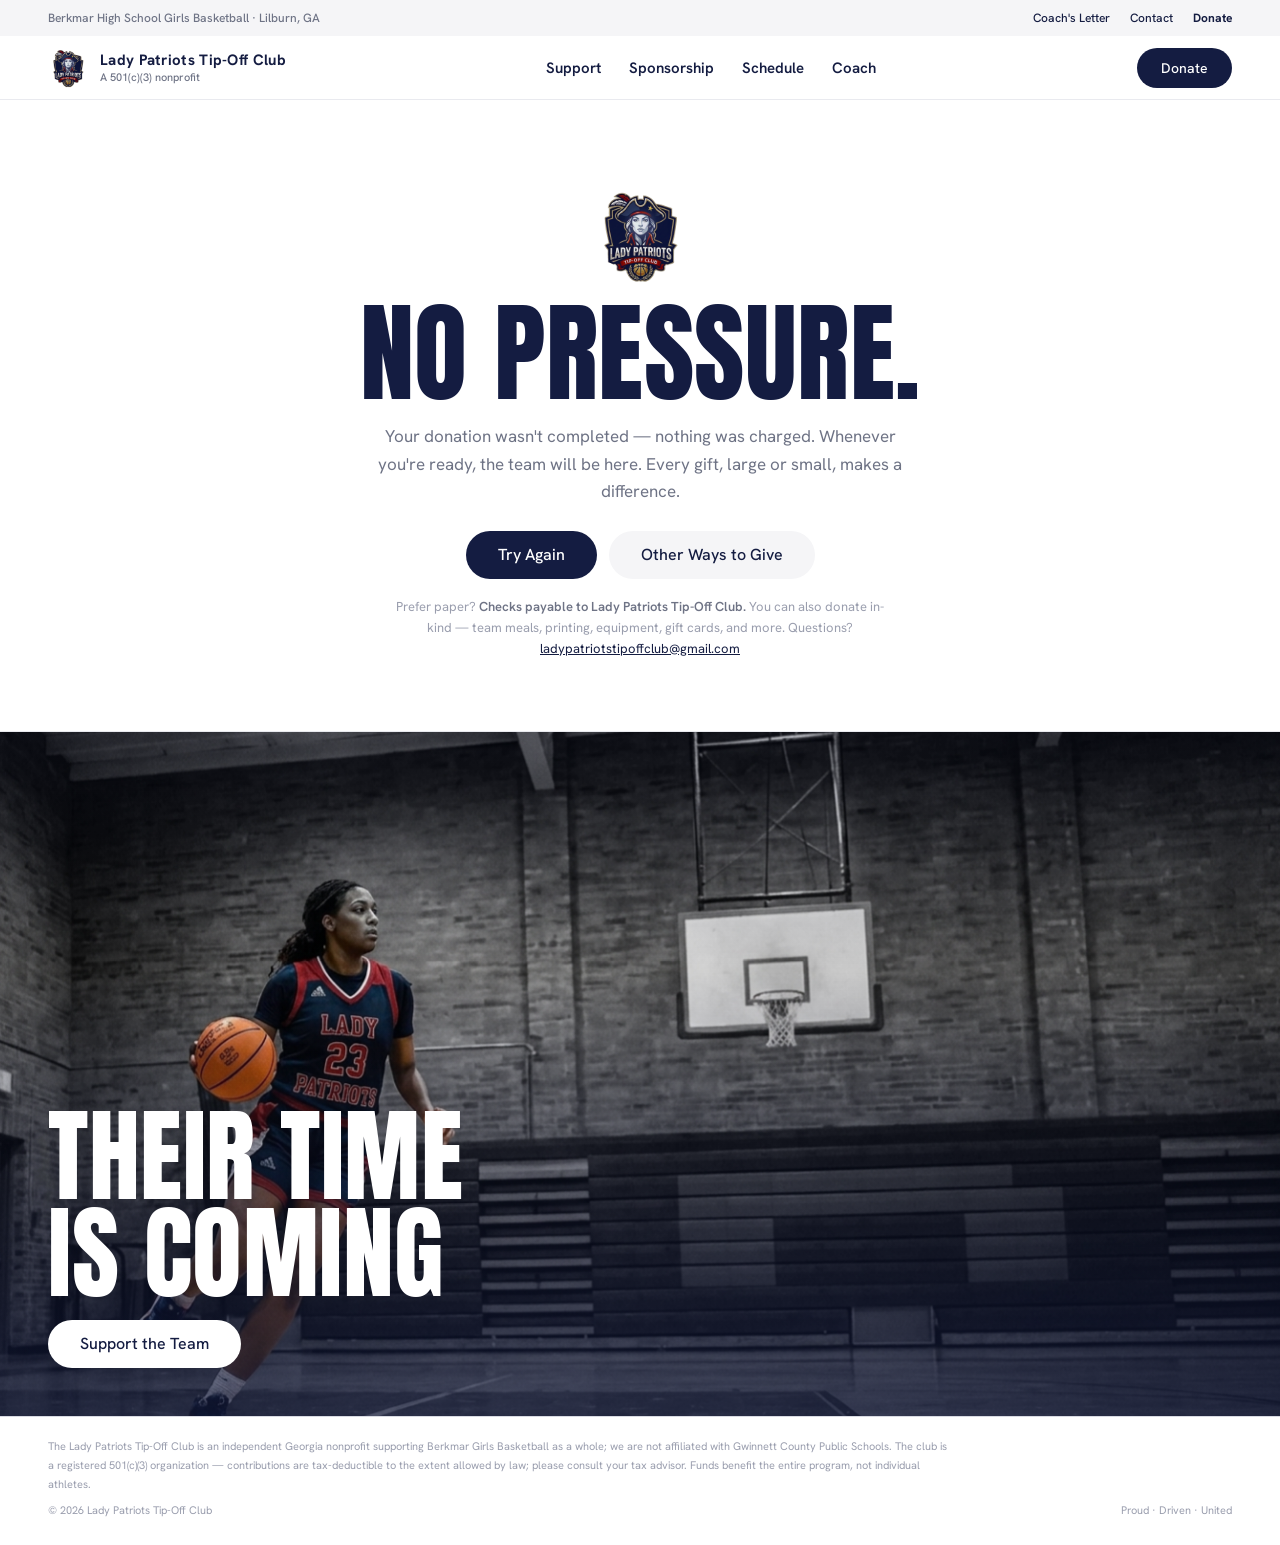
==== cancelled.html @ 9ae6a36d "Lady Patriots Tip-Off Club website Nike-system multi-page site for the 501(c)(3) supporting Berkmar " ====
﻿<!DOCTYPE html>
<html lang="en">
<head>
<meta charset="UTF-8"/>
<meta name="viewport" content="width=device-width, initial-scale=1.0"/>
<title>Gift Not Completed — Lady Patriots Tip-Off Club</title>
<meta name="description" content="Your donation wasn't completed. You can try again anytime, or give by check or in-kind."/>
<meta name="robots" content="noindex"/>
<link rel="icon" type="image/png" href="assets/logo-lady-patriots.png"/>
<link rel="preconnect" href="https://fonts.googleapis.com"/>
<link rel="preconnect" href="https://fonts.gstatic.com" crossorigin/>
<link href="https://fonts.googleapis.com/css2?family=Anton&family=Hanken+Grotesk:wght@400;500;600;700&display=swap" rel="stylesheet"/>
<link rel="stylesheet" href="site.css?v=6"/>
<style>
  .status-hero { border-bottom: 1px solid var(--hairline-soft); }
  .status-hero .wrap { padding: 88px 48px 72px; display: flex; flex-direction: column; align-items: center; text-align: center; gap: 18px; }
  .status-hero img.crest { height: 96px; }
  .status-hero h1 {
    font-family: var(--font-campaign); font-weight: 400; text-transform: uppercase;
    font-size: clamp(56px, 8.5vw, 120px); line-height: 0.95; letter-spacing: 0.5px; color: var(--ink);
  }
  .status-hero .lede { font-size: 17px; color: var(--mute); line-height: 1.6; max-width: 540px; }
  .status-hero .ctas { display: flex; gap: 12px; flex-wrap: wrap; justify-content: center; margin-top: 8px; }
  .alt-note { font-size: 13px; color: var(--stone); max-width: 500px; line-height: 1.6; }
  .alt-note strong { color: var(--mute); font-weight: 600; }
  @media (max-width: 760px) {
    .status-hero .wrap { padding: 56px 24px 48px; }
    .status-hero .ctas .pill { flex: 1 1 auto; }
  }
</style>
</head>
<body>

<div class="utility">
  <div class="wrap">
    <span class="u-left">Berkmar High School Girls Basketball · Lilburn, GA</span>
    <div class="u-right">
      <a href="letter">Coach's Letter</a>
      <a href="mailto:ladypatriotstipoffclub@gmail.com">Contact</a>
      <a href="donate"><strong>Donate</strong></a>
    </div>
  </div>
</div>

<nav class="nav" aria-label="Main">
  <div class="wrap">
    <button class="nav-burger" id="burger" aria-expanded="false" aria-controls="drawer" aria-label="Open menu">
      <span></span><span></span><span></span>
    </button>
    <a class="nav-logo" href="./">
      <img src="assets/logo-lady-patriots.png" alt="Lady Patriots Tip-Off Club"/>
      <div>
        <div class="nl-name">Lady Patriots Tip-Off Club</div>
        <div class="nl-sub">A 501(c)(3) nonprofit</div>
      </div>
    </a>
    <div class="nav-links">
      <a href="support">Support</a>
      <a href="sponsorship">Sponsorship</a>
      <a href="schedule">Schedule</a>
      <a href="coach">Coach</a>
    </div>
    <div class="nav-cta">
      <a class="pill pill-ink pill-sm" href="donate">Donate</a>
    </div>
  </div>
</nav>

<div class="scrim" id="scrim"></div>
<div class="drawer" id="drawer" aria-label="Menu">
  <button class="drawer-close" id="drawerClose" aria-label="Close menu">✕</button>
  <a href="support">Support</a>
  <a href="sponsorship">Sponsorship</a>
  <a href="schedule">Schedule</a>
  <a href="coach">Coach</a>
  <a href="letter">Coach's Letter</a>
  <a class="pill pill-ink" href="donate">Donate</a>
</div>

<header class="status-hero">
  <div class="wrap">
    <img class="crest fx" src="assets/logo-lady-patriots.png" alt="Lady Patriots crest"/>
    <h1>
      <span class="fx-mask"><span>No Pressure.</span></span>
    </h1>
    <p class="lede fx fx-d1">Your donation wasn't completed — nothing was charged. Whenever you're ready, the team will be here. Every gift, large or small, makes a difference.</p>
    <div class="ctas fx fx-d2">
      <a class="pill pill-ink" href="donate">Try Again</a>
      <a class="pill pill-cloud" href="support">Other Ways to Give</a>
    </div>
    <p class="alt-note fx fx-d3">Prefer paper? <strong>Checks payable to Lady Patriots Tip-Off Club.</strong> You can also donate in-kind — team meals, printing, equipment, gift cards, and more. Questions? <a href="mailto:ladypatriotstipoffclub@gmail.com" style="text-decoration: underline;">ladypatriotstipoffclub@gmail.com</a></p>
  </div>
</header>

<section class="campaign" aria-label="Their time is coming">
  <img data-parallax="0.08" src="assets/player-court-wide.png" alt="A Lady Patriots player dribbling up the court" style="--pos-m: 20% center;"/>
  <div class="c-copy">
    <div class="wrap">
      <h2 class="h-campaign c-title">
        <span class="fx-mask"><span>Their Time</span></span>
        <span class="fx-mask fx-d1"><span>Is Coming</span></span>
      </h2>
      <a class="pill pill-on-image fx fx-d2" href="donate">Support the Team</a>
    </div>
  </div>
</section>

<footer>
  <div class="wrap">
    <div class="foot-fine" style="border-top: none;">
      <p class="legal">The Lady Patriots Tip-Off Club is an independent Georgia nonprofit supporting Berkmar Girls Basketball as a whole; we are not affiliated with Gwinnett County Public Schools. The club is a registered 501(c)(3) organization — contributions are tax-deductible to the extent allowed by law; please consult your tax advisor. Funds benefit the entire program, not individual athletes.</p>
      <div class="row">
        <span>© 2026 Lady Patriots Tip-Off Club</span>
        <span>Proud · Driven · United</span>
      </div>
    </div>
  </div>
</footer>

<script src="site.js?v=3"></script>
</body>
</html>
---- site.css ----
﻿/* ═════════════════════════════════════════════════════════════════
   Lady Patriots Tip-Off Club — site-wide system.
   Athletic-editorial grammar: photography speaks, chrome stays quiet.
   Brand colors are the only inheritance: navy = ink, crimson = signal,
   gold = sparse premium accent.
   ═════════════════════════════════════════════════════════════════ */
:root {
  --ink: #141C41;
  --crimson: #8B1A14;
  --crimson-bright: #C43030;
  --gold: #C4A44E;
  --canvas: #FFFFFF;
  --cloud: #F5F5F7;
  --mute: #6E7385;
  --stone: #9A9EAE;
  --hairline: #D8DAE2;
  --hairline-soft: #E9EAEF;
  /* Campaign lockups only. Real Futura Extra Bold Condensed when installed;
     Anton (closest open equivalent) ships to everyone else. */
  --font-campaign: 'Futura Std Extra Bold Condensed', 'Futura XBlk Cn BT', 'Futura-CondensedExtraBold',
                   'Futura Extra Bold Condensed', 'Futura Condensed ExtraBold', 'Anton', 'Arial Narrow', sans-serif;
  --font-ui: 'Hanken Grotesk', -apple-system, 'Segoe UI', Helvetica, Arial, sans-serif;
  --pill: 30px;
}
* { box-sizing: border-box; margin: 0; padding: 0; }
html { scroll-behavior: smooth; }
body { background: var(--canvas); color: var(--ink); font-family: var(--font-ui); font-weight: 400; }
::selection { background: rgba(139,26,20,0.18); }
img { display: block; max-width: 100%; }
a { color: var(--ink); text-decoration: none; }

.wrap { max-width: 1440px; margin: 0 auto; padding: 0 48px; }

/* ── Buttons: pill or nothing ── */
.pill {
  display: inline-flex; align-items: center; justify-content: center; gap: 8px;
  font-family: var(--font-ui); font-size: 16px; font-weight: 500; line-height: 1;
  height: 48px; padding: 0 32px; border-radius: var(--pill);
  border: none; cursor: pointer; transition: opacity 0.15s ease, background 0.15s ease, transform 0.1s ease;
}
.pill:active { transform: scale(0.97); opacity: 0.8; }
.pill-ink { background: var(--ink); color: #fff; }
.pill-ink:hover { opacity: 0.85; }
.pill-cloud { background: var(--cloud); color: var(--ink); }
.pill-cloud:hover { background: var(--hairline-soft); }
.pill-on-image { background: var(--canvas); color: var(--ink); }
.pill-on-image:hover { background: var(--cloud); }
.pill-sm { height: 40px; padding: 0 24px; font-size: 14px; }

/* ── Type tiers ── */
.h-campaign {
  font-family: var(--font-campaign); font-weight: 400; text-transform: uppercase;
  line-height: 0.95; letter-spacing: 0.5px;
}
.h-section { font-size: 24px; font-weight: 600; letter-spacing: 0.2px; text-transform: uppercase; color: var(--ink); }
.body-md { font-size: 16px; font-weight: 400; line-height: 1.6; color: var(--mute); }
.body-md strong { color: var(--ink); font-weight: 600; }
.body-strong { font-size: 16px; font-weight: 600; color: var(--ink); }
.caption { font-size: 14px; font-weight: 500; color: var(--mute); }
.caption-sm { font-size: 12px; font-weight: 500; color: var(--mute); }

/* ── Utility bar ── */
.utility { background: var(--cloud); position: relative; z-index: 101; }
.utility .wrap { height: 36px; display: flex; align-items: center; justify-content: space-between; gap: 16px; }
.utility span, .utility a { font-size: 12px; font-weight: 500; color: var(--ink); }
.utility .u-left { color: var(--mute); }
.utility .u-right { display: flex; gap: 20px; }

/* ── Primary nav ── */
.nav { background: var(--canvas); position: sticky; top: 0; z-index: 100; box-shadow: inset 0 -1px 0 var(--hairline-soft); }
.nav .wrap { height: 64px; display: flex; align-items: center; justify-content: space-between; gap: 24px; }
.nav-logo { display: flex; align-items: center; gap: 12px; }
.nav-logo img { height: 40px; width: auto; }
.nav-logo .nl-name { font-size: 15px; font-weight: 700; letter-spacing: 0.3px; color: var(--ink); line-height: 1.15; }
.nav-logo .nl-sub { font-size: 11px; font-weight: 500; color: var(--mute); }
.nav-links { display: flex; align-items: center; gap: 28px; }
.nav-links a { font-size: 15px; font-weight: 600; color: var(--ink); padding: 20px 0; position: relative; }
.nav-links a:hover::after, .nav-links a.active::after {
  content: ''; position: absolute; left: 0; right: 0; bottom: 12px; height: 2px; background: var(--ink);
}
.nav-cta { display: flex; align-items: center; gap: 10px; }
.nav-burger {
  display: none; width: 44px; height: 44px; border: none; background: transparent; cursor: pointer;
  flex-direction: column; align-items: center; justify-content: center; gap: 5px;
}
.nav-burger span { width: 20px; height: 2px; background: var(--ink); border-radius: 1px; transition: transform 0.2s ease, opacity 0.2s ease; }
.nav-burger[aria-expanded="true"] span:nth-child(1) { transform: translateY(7px) rotate(45deg); }
.nav-burger[aria-expanded="true"] span:nth-child(2) { opacity: 0; }
.nav-burger[aria-expanded="true"] span:nth-child(3) { transform: translateY(-7px) rotate(-45deg); }
.drawer {
  display: none; position: fixed; top: 0; left: 0; bottom: 0; width: min(340px, 86vw); z-index: 200;
  background: var(--canvas); padding: 24px; flex-direction: column; gap: 4px;
  transform: translateX(-100%); transition: transform 0.25s ease;
}
.drawer.open { transform: translateX(0); }
.drawer a:not(.pill) { font-size: 20px; font-weight: 600; color: var(--ink); padding: 14px 4px; }
.drawer .pill { margin-top: 16px; }
.drawer-close { align-self: flex-end; width: 44px; height: 44px; border: none; background: var(--cloud); border-radius: 50%; cursor: pointer; font-size: 18px; color: var(--ink); margin-bottom: 12px; }
.scrim { display: none; position: fixed; inset: 0; z-index: 150; background: rgba(20,28,65,0.4); opacity: 0; transition: opacity 0.25s ease; }
.scrim.on { opacity: 1; }

/* ── Promo band ── */
.promo { background: var(--ink); }
.promo .wrap { min-height: 56px; display: flex; align-items: center; justify-content: center; gap: 20px; flex-wrap: wrap; padding-top: 10px; padding-bottom: 10px; text-align: center; }
.promo .p-msg { font-size: 13px; font-weight: 600; letter-spacing: 1.5px; text-transform: uppercase; color: var(--gold); }
.promo a { font-size: 13px; font-weight: 600; color: #fff; text-decoration: underline; text-underline-offset: 3px; }
.promo a:hover { color: var(--gold); }

/* ── Page header (interior pages) ── */
.page-head { border-bottom: 1px solid var(--hairline-soft); }
.page-head .wrap { padding: 52px 48px 40px; }
.page-head .kicker { font-size: 14px; font-weight: 600; letter-spacing: 1px; text-transform: uppercase; color: var(--crimson); margin-bottom: 12px; }
.page-head h1 { font-family: var(--font-campaign); font-weight: 400; text-transform: uppercase; font-size: clamp(48px, 7vw, 96px); line-height: 0.95; letter-spacing: 0.5px; color: var(--ink); }
.page-head .sub { margin-top: 14px; font-size: 16px; font-weight: 400; color: var(--mute); max-width: 560px; line-height: 1.6; }

/* ── Campaign hero / tiles ── */
.hero { position: relative; overflow: hidden; }
.hero .hero-media { overflow: hidden; }
.hero img.hero-photo { width: 100%; height: min(88vh, 860px); object-fit: cover; object-position: center 22%; will-change: transform; }
.hero::after { content: ''; position: absolute; inset: 0; background: linear-gradient(180deg, transparent 40%, rgba(20,28,65,0.55) 100%); pointer-events: none; }
.hero-copy { position: absolute; left: 0; right: 0; bottom: 0; z-index: 2; }
.hero-copy .wrap { padding-bottom: 56px; display: flex; flex-direction: column; align-items: flex-start; gap: 22px; }
.hero-kicker { font-size: 14px; font-weight: 600; letter-spacing: 1px; text-transform: uppercase; color: #fff; text-shadow: 0 1px 3px rgba(20,28,65,0.4), 0 2px 14px rgba(20,28,65,0.35); }
.hero-title { font-size: clamp(72px, 10vw, 150px); color: #fff; text-shadow: 0 2px 6px rgba(20,28,65,0.35), 0 6px 28px rgba(20,28,65,0.3); }
.hero-sub { font-size: 17px; font-weight: 400; line-height: 1.55; color: rgba(255,255,255,0.92); max-width: 480px; text-shadow: 0 1px 3px rgba(20,28,65,0.4), 0 2px 14px rgba(20,28,65,0.35); }
.hero-ctas { display: flex; gap: 12px; flex-wrap: wrap; }

.campaign { position: relative; overflow: hidden; }
.campaign > img { width: 100%; height: min(76vh, 700px); object-fit: cover; object-position: var(--pos, center 30%); will-change: transform; }
.campaign::after { content: ''; position: absolute; inset: 0; background: linear-gradient(180deg, rgba(20,28,65,0.18) 0%, transparent 35%, rgba(20,28,65,0.62) 100%); pointer-events: none; }
.campaign .c-copy { position: absolute; left: 0; right: 0; bottom: 0; z-index: 2; }
.campaign .c-copy .wrap { padding-bottom: 48px; display: flex; flex-direction: column; align-items: flex-start; gap: 18px; }
.campaign .c-title { font-size: clamp(56px, 8vw, 110px); color: #fff; }

/* ── Sections ── */
section.block { padding: 48px 0; }
.sec-head { display: flex; align-items: baseline; justify-content: space-between; gap: 16px; margin-bottom: 24px; }
.sec-head .caption { font-weight: 600; color: var(--ink); }

/* mark moment (centered logo intro, above a campaign section) */
.mark-moment { padding: 56px 0 28px; display: flex; flex-direction: column; align-items: center; gap: 14px; text-align: center; }
.mark-moment img { height: 72px; }
.mark-moment .m-t { font-size: 15px; font-weight: 600; color: var(--ink); }

/* ── Tiles (photo-first, pill bottom-left) ── */
.tiles { display: grid; grid-template-columns: repeat(3, 1fr); gap: 12px; }
.tile { position: relative; overflow: hidden; background: var(--cloud); }
.tile .t-media { overflow: hidden; }
.tile img { width: 100%; aspect-ratio: 4 / 5; object-fit: cover; transition: transform 0.5s cubic-bezier(0.2, 0.6, 0.2, 1); }
.tile:hover img { transform: scale(1.04); }
.tile.contain img { object-fit: contain; padding: 8%; }
.tile::after { content: ''; position: absolute; inset: 0; background: linear-gradient(180deg, transparent 55%, rgba(20,28,65,0.45) 100%); pointer-events: none; }
.tile.contain::after { background: none; }
.tile .t-copy { position: absolute; left: 24px; right: 24px; bottom: 24px; z-index: 2; display: flex; flex-direction: column; align-items: flex-start; gap: 12px; }
.tile .t-label { font-size: 20px; font-weight: 700; color: #fff; }
.tile.contain .t-label { color: var(--ink); }

/* ── Story cards (caption BELOW the photo) ── */
.stories { display: grid; grid-template-columns: repeat(3, 1fr); gap: 12px; }
.story .s-media { background: var(--cloud); overflow: hidden; }
.story img { width: 100%; aspect-ratio: 4 / 5; object-fit: cover; transition: transform 0.5s cubic-bezier(0.2, 0.6, 0.2, 1); }
.story:hover img { transform: scale(1.03); }
.story .s-kicker { margin-top: 14px; font-size: 13px; font-weight: 500; color: var(--crimson); }
.story .s-title { margin-top: 4px; font-size: 18px; font-weight: 600; color: var(--ink); }
.story .s-link { display: inline-block; margin-top: 8px; font-size: 15px; font-weight: 500; color: var(--ink); text-decoration: underline; text-underline-offset: 4px; }

/* ── Sponsorship catalog ── */
.levels { display: grid; grid-template-columns: repeat(3, 1fr); gap: 12px; }
.levels-minor { display: grid; grid-template-columns: repeat(2, 1fr); gap: 12px; margin-top: 12px; max-width: 66.4%; }
.level { border: 1px solid var(--hairline); background: var(--canvas); padding: 28px; display: flex; flex-direction: column; }
.level .lv-flag { font-size: 12px; font-weight: 600; letter-spacing: 0.5px; text-transform: uppercase; color: var(--gold); margin-bottom: 10px; height: 15px; }
.level .lv-name { font-size: 16px; font-weight: 600; color: var(--ink); }
.level .lv-price { font-size: 28px; font-weight: 700; color: var(--crimson); font-variant-numeric: tabular-nums; margin: 6px 0 18px; }
.level ul { list-style: none; flex: 1; margin-bottom: 22px; }
.level li { font-size: 14px; font-weight: 400; color: var(--mute); line-height: 1.5; padding: 9px 0; border-bottom: 1px solid var(--hairline-soft); }
.level li:first-child { border-top: 1px solid var(--hairline-soft); }
.level .pill { align-self: stretch; }

/* ── Schedule ── */
.chips { display: flex; gap: 8px; flex-wrap: wrap; }
.chip {
  font-family: var(--font-ui); font-size: 14px; font-weight: 500; color: var(--ink);
  background: var(--canvas); border: 1px solid var(--hairline); border-radius: var(--pill);
  height: 40px; padding: 0 20px; cursor: pointer; transition: all 0.15s ease;
}
.chip:hover { border-color: var(--ink); }
.chip.active { background: var(--ink); border-color: var(--ink); color: #fff; }
.sched { margin-top: 20px; border-top: 1px solid var(--hairline); }
.game {
  display: grid; grid-template-columns: 110px 1fr auto 90px; gap: 16px; align-items: center;
  padding: 15px 4px; border-bottom: 1px solid var(--hairline-soft);
}
.game.hidden { display: none; }
.game .gd { font-size: 15px; font-weight: 600; color: var(--ink); font-variant-numeric: tabular-nums; }
.game .go { font-size: 15px; font-weight: 500; color: var(--ink); }
.game .go i { font-style: normal; font-weight: 400; font-size: 13px; color: var(--stone); }
.game .gt { font-size: 13px; font-weight: 400; color: var(--mute); font-variant-numeric: tabular-nums; }
.game .gv { font-size: 12px; font-weight: 600; letter-spacing: 0.5px; text-transform: uppercase; text-align: right; }
.game.home .gv { color: var(--crimson); }
.game.away .gv { color: var(--stone); }
.sched-note { margin-top: 14px; font-size: 12px; color: var(--stone); }

/* ── Give cards (support page) ── */
.give-grid { display: grid; grid-template-columns: repeat(3, 1fr); gap: 12px; }
.give-card { border: 1px solid var(--hairline); padding: 28px; }
.give-card .g-t { font-size: 16px; font-weight: 600; color: var(--ink); margin-bottom: 8px; }
.give-card p { font-size: 14px; font-weight: 400; color: var(--mute); line-height: 1.6; }
.give-card p strong { color: var(--ink); font-weight: 600; }
.give-card img.qr { width: 92px; height: 92px; border: 1px solid var(--hairline); padding: 5px; margin-bottom: 14px; background: #fff; }
.give-card .pill { margin-top: 18px; }

/* values row */
.values { display: grid; grid-template-columns: repeat(6, 1fr); gap: 12px; }
.value { border-top: 2px solid var(--ink); padding-top: 12px; }
.value .v-n { font-size: 14px; font-weight: 600; color: var(--ink); }
.value .v-g { font-size: 12.5px; font-weight: 400; color: var(--mute); margin-top: 2px; }

/* ── Brand lockup band ── */
.lockup { background: var(--cloud); }
.lockup .wrap { padding: 72px 48px; display: flex; flex-direction: column; align-items: center; gap: 16px; text-align: center; }
.lockup img { height: 88px; }
.lockup .l-title { font-family: var(--font-campaign); font-weight: 400; text-transform: uppercase; font-size: clamp(40px, 5vw, 64px); line-height: 0.95; letter-spacing: 0.5px; color: var(--ink); }
.lockup .l-sub { font-size: 15px; color: var(--mute); max-width: 480px; line-height: 1.6; }

/* ── Footer ── */
footer { border-top: 1px solid var(--hairline); background: var(--canvas); }
.foot-cols { display: grid; grid-template-columns: 1.4fr 1fr 1fr 1fr; gap: 32px; padding: 48px 0 40px; }
.foot-brand { display: flex; align-items: flex-start; gap: 12px; }
.foot-brand img { height: 44px; }
.foot-key { font-size: 15px; font-weight: 600; color: var(--ink); margin-bottom: 14px; }
.foot-list { list-style: none; display: flex; flex-direction: column; gap: 10px; }
.foot-list a, .foot-list li { font-size: 14px; font-weight: 400; color: var(--mute); }
.foot-list a:hover { color: var(--ink); }
.foot-fine { border-top: 1px solid var(--hairline-soft); padding: 20px 0 28px; display: flex; flex-direction: column; gap: 10px; }
.foot-fine .legal { font-size: 11px; line-height: 1.7; color: var(--stone); max-width: 900px; }
.foot-fine .row { display: flex; justify-content: space-between; gap: 16px; flex-wrap: wrap; font-size: 11px; color: var(--stone); }

/* mobile donate bar */
.donate-bar {
  display: none; position: fixed; left: 0; right: 0; bottom: 0; z-index: 95;
  background: var(--canvas); box-shadow: inset 0 1px 0 var(--hairline);
  padding: 10px 16px calc(10px + env(safe-area-inset-bottom));
}
.donate-bar .pill { width: 100%; }

/* ═══ Cinematic scroll effects ═══
   .fx           fade + rise on enter
   .fx-line      masked line reveal (campaign headlines) — wrap lines in .fx-mask > span
   .fx-img       clip wipe from bottom + slow zoom settle
   .fx-d1..d3    stagger delays
   [data-parallax] media drifts on scroll (JS)                       */
.fx { opacity: 0; transform: translateY(28px); transition: opacity 0.7s cubic-bezier(0.2, 0.6, 0.2, 1), transform 0.7s cubic-bezier(0.2, 0.6, 0.2, 1); }
.fx.in { opacity: 1; transform: none; }
.fx-mask { display: block; overflow: hidden; }
.fx-mask > span { display: block; transform: translateY(110%); transition: transform 0.9s cubic-bezier(0.2, 0.7, 0.1, 1); }
.in .fx-mask > span, .fx-mask.in > span { transform: none; }
.fx-img { clip-path: inset(12% 0 0 0); transition: clip-path 0.9s cubic-bezier(0.2, 0.6, 0.2, 1); }
.fx-img img, img.fx-img { transform: scale(1.08); transition: transform 1.4s cubic-bezier(0.2, 0.6, 0.2, 1); }
.fx-img.in { clip-path: inset(0 0 0 0); }
.fx-img.in img, img.fx-img.in { transform: scale(1); }
.fx-d1 { transition-delay: 0.08s; } .fx-d1 .fx-mask > span { transition-delay: 0.08s; }
.fx-d2 { transition-delay: 0.16s; } .fx-d2 .fx-mask > span { transition-delay: 0.16s; }
.fx-d3 { transition-delay: 0.24s; } .fx-d3 .fx-mask > span { transition-delay: 0.24s; }

/* Reduced motion: disable all cinematic effects unless the ?motion=1
   preview override stamped .force-motion on the root. */
@media (prefers-reduced-motion: reduce) {
  html:not(.force-motion) { scroll-behavior: auto; }
  html:not(.force-motion) :is(.fx, .fx-img, .fx-img img, img.fx-img, .fx-mask > span) { opacity: 1 !important; transform: none !important; clip-path: none !important; transition: none !important; }
  html:not(.force-motion) :is(.tile img, .story img) { transition: none; }
  html:not(.force-motion) [data-parallax] { transform: none !important; }
}

/* ── Responsive ── */
@media (max-width: 1023px) {
  .wrap { padding: 0 24px; }
  .levels { grid-template-columns: 1fr; }
  .levels-minor { grid-template-columns: 1fr; max-width: none; }
  .foot-cols { grid-template-columns: 1fr 1fr; }
  .give-grid, .stories { grid-template-columns: 1fr; }
  .values { grid-template-columns: repeat(3, 1fr); }
  .page-head .wrap { padding: 40px 24px 32px; }
}
@media (max-width: 760px) {
  .utility .u-right { display: none; }
  .nav-links { display: none; }
  .nav-burger { display: flex; }
  .drawer { display: flex; }
  .scrim.on { display: block; }
  .nav-cta .pill-sm { display: none; }
  .nav .wrap { height: 58px; gap: 12px; }
  .nav-logo { gap: 9px; }
  .nav-logo img { height: 34px; }
  .nav-logo .nl-name { font-size: 13px; white-space: nowrap; }
  .nav-logo .nl-sub { font-size: 10px; }
  .promo .wrap { min-height: 0; padding-top: 9px; padding-bottom: 9px; gap: 4px 12px; }
  .promo .p-msg { font-size: 11px; letter-spacing: 1px; }
  .promo a { font-size: 12px; }
  .hero img.hero-photo { height: min(78vh, 640px); object-position: 96% 22%; }
  .hero-copy .wrap { padding-bottom: 96px; }
  .hero-title { font-size: clamp(56px, 16vw, 90px); }
  /* wide campaign photos re-crop for portrait screens: --pos-m wins on mobile */
  .campaign > img { height: min(58vh, 500px); object-position: var(--pos-m, var(--pos, center 30%)); }
  section.block { padding: 32px 0; }
  .tiles { grid-template-columns: 1fr; }
  .tile img { aspect-ratio: 4 / 3; }
  .game { grid-template-columns: 84px 1fr 64px; }
  .game .gt { display: none; }
  .lockup .wrap { padding: 56px 24px; }
  .values { grid-template-columns: repeat(2, 1fr); }
  .foot-cols { grid-template-columns: 1fr; gap: 28px; }
  .foot-fine { padding-bottom: 96px; }
  .donate-bar { display: block; }
}
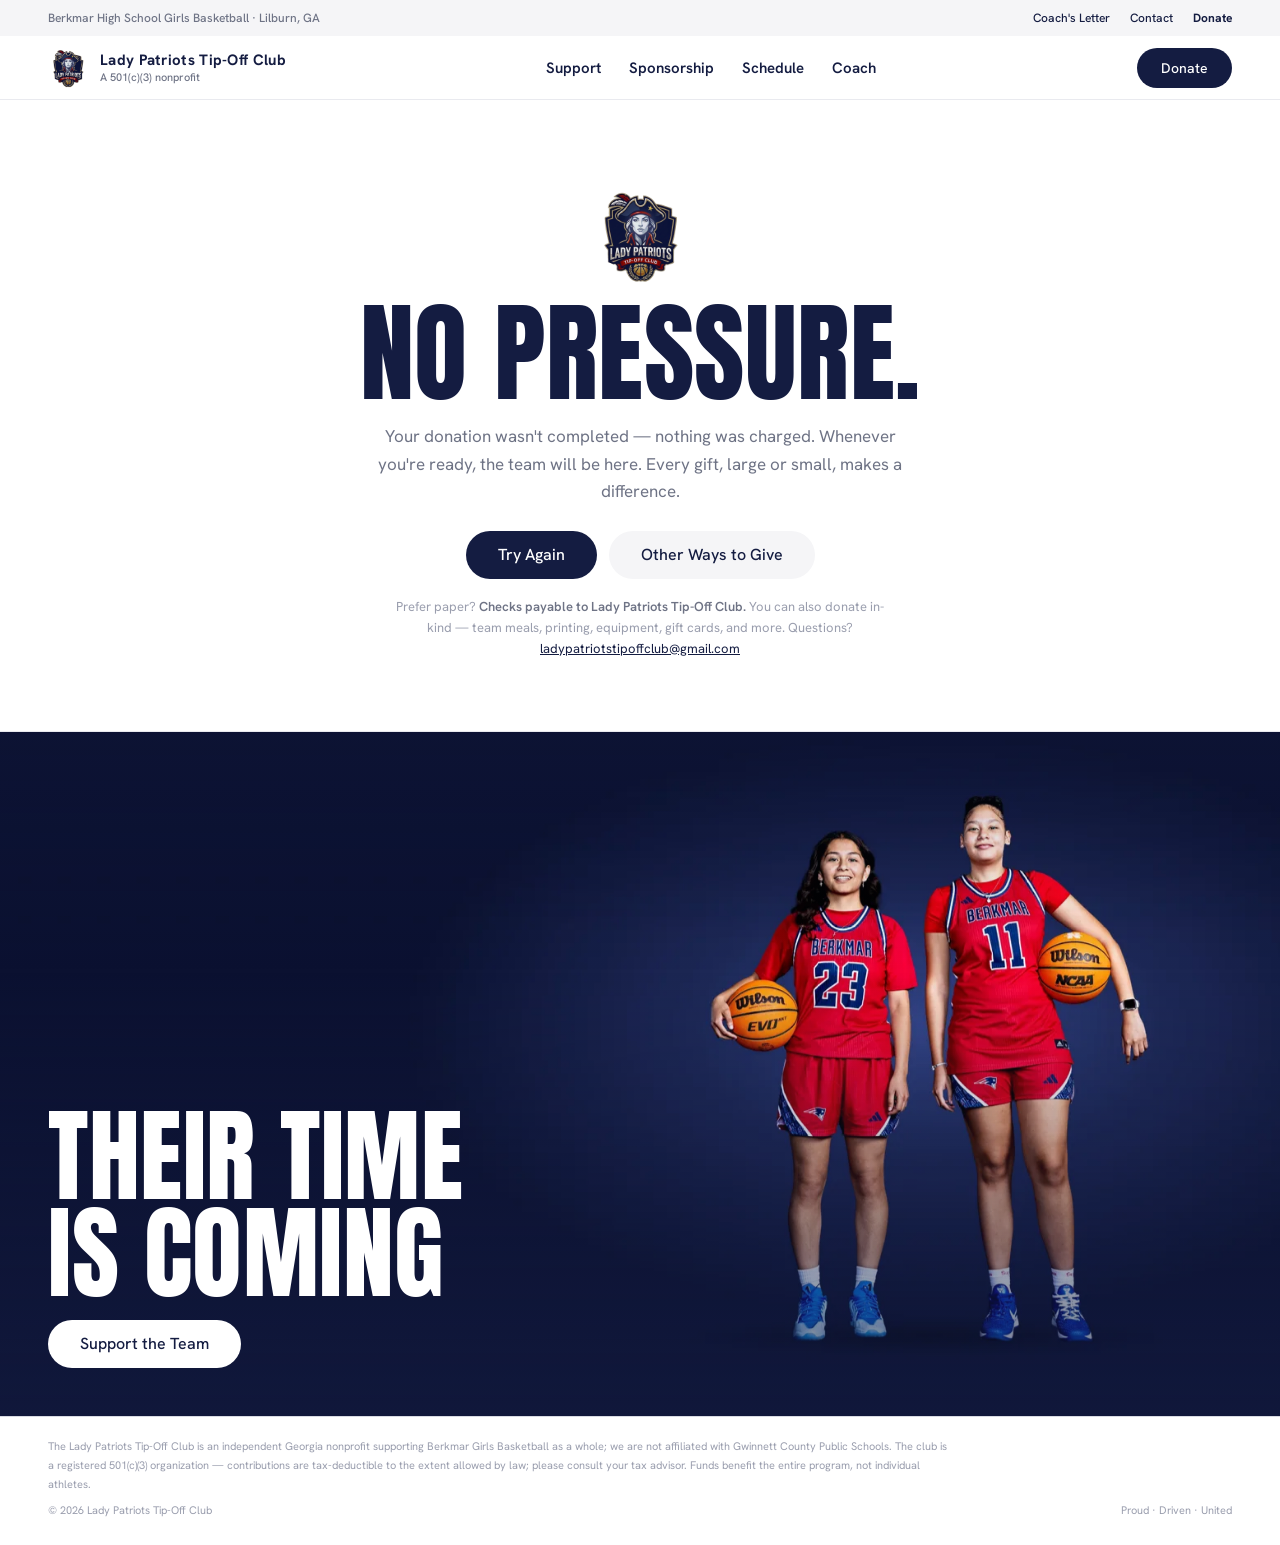
==== commit 5b34efeb: "Swap in official 2026–27 media-day photos Replaces the placeholder player imagery with the team's of" ====
--- a/cancelled.html
+++ b/cancelled.html
@@ -10,7 +10,7 @@
 <link rel="preconnect" href="https://fonts.googleapis.com"/>
 <link rel="preconnect" href="https://fonts.gstatic.com" crossorigin/>
 <link href="https://fonts.googleapis.com/css2?family=Anton&family=Hanken+Grotesk:wght@400;500;600;700&display=swap" rel="stylesheet"/>
-<link rel="stylesheet" href="site.css?v=6"/>
+<link rel="stylesheet" href="site.css?v=7"/>
 <style>
   .status-hero { border-bottom: 1px solid var(--hairline-soft); }
   .status-hero .wrap { padding: 88px 48px 72px; display: flex; flex-direction: column; align-items: center; text-align: center; gap: 18px; }
@@ -93,7 +93,7 @@
 </header>
 
 <section class="campaign" aria-label="Their time is coming">
-  <img data-parallax="0.08" src="assets/player-court-wide.png" alt="A Lady Patriots player dribbling up the court" style="--pos-m: 20% center;"/>
+  <img data-parallax="0.08" src="assets/campaign-duo.webp" alt="Lady Patriots #23 and #11, each with a basketball" style="--pos-m: 88% center;"/>
   <div class="c-copy">
     <div class="wrap">
       <h2 class="h-campaign c-title">
--- a/site.css
+++ b/site.css
@@ -296,7 +296,7 @@
   .promo .wrap { min-height: 0; padding-top: 9px; padding-bottom: 9px; gap: 4px 12px; }
   .promo .p-msg { font-size: 11px; letter-spacing: 1px; }
   .promo a { font-size: 12px; }
-  .hero img.hero-photo { height: min(78vh, 640px); object-position: 96% 22%; }
+  .hero img.hero-photo { height: min(78vh, 640px); object-position: 92% 22%; }
   .hero-copy .wrap { padding-bottom: 96px; }
   .hero-title { font-size: clamp(56px, 16vw, 90px); }
   /* wide campaign photos re-crop for portrait screens: --pos-m wins on mobile */
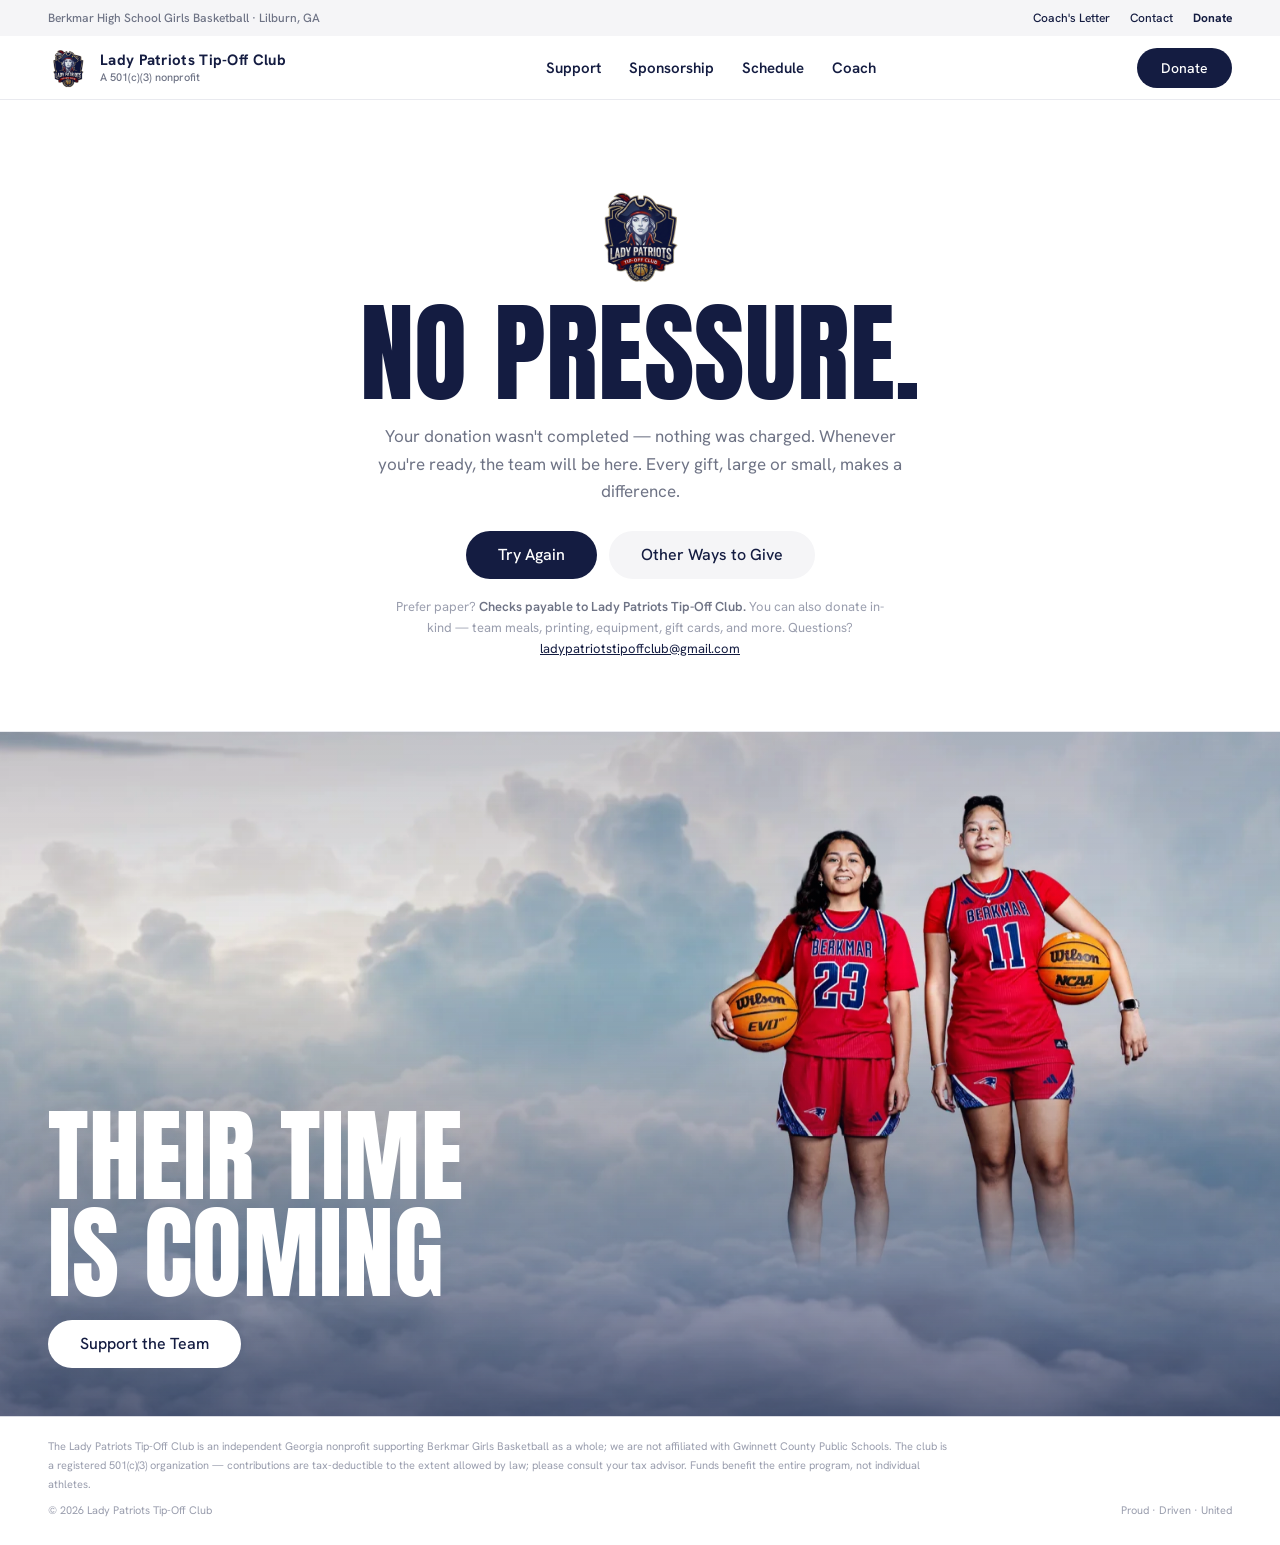
==== commit b958d0db: "Put the home tiles in the clouds too "Sponsor the Season" (#11 dribbling) and "Follow the Team" (#23" ====
--- a/cancelled.html
+++ b/cancelled.html
@@ -10,7 +10,7 @@
 <link rel="preconnect" href="https://fonts.googleapis.com"/>
 <link rel="preconnect" href="https://fonts.gstatic.com" crossorigin/>
 <link href="https://fonts.googleapis.com/css2?family=Anton&family=Hanken+Grotesk:wght@400;500;600;700&display=swap" rel="stylesheet"/>
-<link rel="stylesheet" href="site.css?v=7"/>
+<link rel="stylesheet" href="site.css?v=8"/>
 <style>
   .status-hero { border-bottom: 1px solid var(--hairline-soft); }
   .status-hero .wrap { padding: 88px 48px 72px; display: flex; flex-direction: column; align-items: center; text-align: center; gap: 18px; }
--- a/site.css
+++ b/site.css
@@ -152,7 +152,7 @@
 .tile::after { content: ''; position: absolute; inset: 0; background: linear-gradient(180deg, transparent 55%, rgba(20,28,65,0.45) 100%); pointer-events: none; }
 .tile.contain::after { background: none; }
 .tile .t-copy { position: absolute; left: 24px; right: 24px; bottom: 24px; z-index: 2; display: flex; flex-direction: column; align-items: flex-start; gap: 12px; }
-.tile .t-label { font-size: 20px; font-weight: 700; color: #fff; }
+.tile .t-label { font-size: 20px; font-weight: 700; color: #fff; text-shadow: 0 1px 3px rgba(20,28,65,0.45), 0 2px 14px rgba(20,28,65,0.4); }
 .tile.contain .t-label { color: var(--ink); }
 
 /* ── Story cards (caption BELOW the photo) ── */
@@ -199,6 +199,16 @@
 .game.home .gv { color: var(--crimson); }
 .game.away .gv { color: var(--stone); }
 .sched-note { margin-top: 14px; font-size: 12px; color: var(--stone); }
+
+/* ── Roster (schedule page) ── */
+.sec-title { font-family: var(--font-campaign); font-weight: 400; text-transform: uppercase; font-size: clamp(40px, 5vw, 64px); line-height: 0.95; color: var(--ink); }
+#roster { scroll-margin-top: 84px; }
+.rosters { display: grid; grid-template-columns: 1fr 1fr; gap: 32px 48px; }
+.r-team { font-family: var(--font-campaign); font-weight: 400; text-transform: uppercase; font-size: 32px; line-height: 1; letter-spacing: 0.5px; color: var(--ink); margin-bottom: 14px; }
+.r-list { list-style: none; border-top: 1px solid var(--hairline); }
+.r-list li { display: grid; grid-template-columns: 64px 1fr; align-items: center; padding: 13px 4px; border-bottom: 1px solid var(--hairline-soft); }
+.r-no { font-family: var(--font-campaign); font-size: 28px; line-height: 1; color: var(--crimson); font-variant-numeric: tabular-nums; }
+.r-name { font-size: 15px; font-weight: 600; letter-spacing: 0.5px; text-transform: uppercase; color: var(--ink); }
 
 /* ── Give cards (support page) ── */
 .give-grid { display: grid; grid-template-columns: repeat(3, 1fr); gap: 12px; }
@@ -306,6 +316,7 @@
   .tile img { aspect-ratio: 4 / 3; }
   .game { grid-template-columns: 84px 1fr 64px; }
   .game .gt { display: none; }
+  .rosters { grid-template-columns: 1fr; }
   .lockup .wrap { padding: 56px 24px; }
   .values { grid-template-columns: repeat(2, 1fr); }
   .foot-cols { grid-template-columns: 1fr; gap: 28px; }
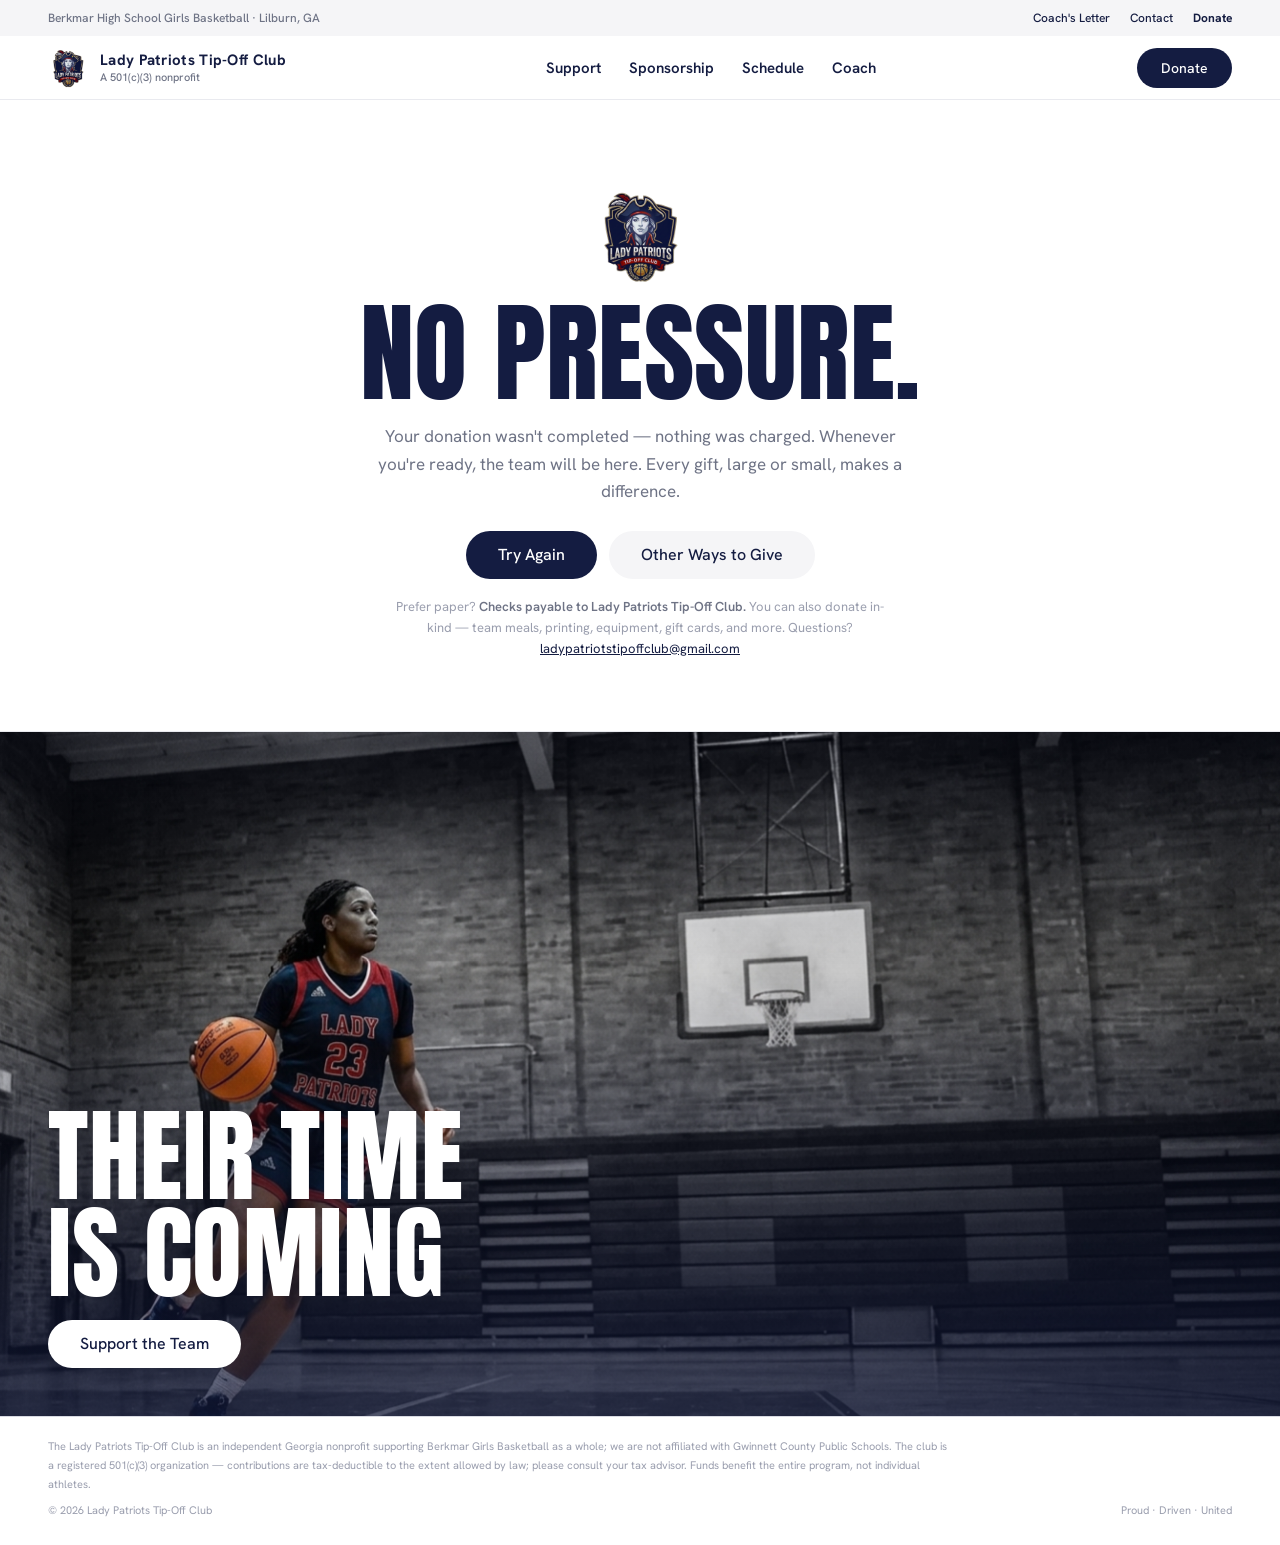
==== commit 8adc3f01: "Merge PR #1: Tip-Off Club crest social share previews Add Tip-Off Club crest social share previews" ====
--- a/cancelled.html
+++ b/cancelled.html
@@ -5,12 +5,26 @@
 <meta name="viewport" content="width=device-width, initial-scale=1.0"/>
 <title>Gift Not Completed — Lady Patriots Tip-Off Club</title>
 <meta name="description" content="Your donation wasn't completed. You can try again anytime, or give by check or in-kind."/>
+<link rel="canonical" href="https://ladypatriotstipoffclub.org/cancelled"/>
+<meta property="og:type" content="website"/>
+<meta property="og:site_name" content="Lady Patriots Tip-Off Club"/>
+<meta property="og:title" content="Gift Not Completed — Lady Patriots Tip-Off Club"/>
+<meta property="og:description" content="Your donation wasn't completed. You can try again anytime, or give by check or in-kind."/>
+<meta property="og:url" content="https://ladypatriotstipoffclub.org/cancelled"/>
+<meta property="og:image" content="https://ladypatriotstipoffclub.org/assets/share-card.jpg"/>
+<meta property="og:image:width" content="1200"/>
+<meta property="og:image:height" content="630"/>
+<meta property="og:image:alt" content="Lady Patriots Tip-Off Club crest"/>
+<meta name="twitter:card" content="summary_large_image"/>
+<meta name="twitter:title" content="Gift Not Completed — Lady Patriots Tip-Off Club"/>
+<meta name="twitter:description" content="Your donation wasn't completed. You can try again anytime, or give by check or in-kind."/>
+<meta name="twitter:image" content="https://ladypatriotstipoffclub.org/assets/share-card.jpg"/>
 <meta name="robots" content="noindex"/>
 <link rel="icon" type="image/png" href="assets/logo-lady-patriots.png"/>
 <link rel="preconnect" href="https://fonts.googleapis.com"/>
 <link rel="preconnect" href="https://fonts.gstatic.com" crossorigin/>
 <link href="https://fonts.googleapis.com/css2?family=Anton&family=Hanken+Grotesk:wght@400;500;600;700&display=swap" rel="stylesheet"/>
-<link rel="stylesheet" href="site.css?v=8"/>
+<link rel="stylesheet" href="site.css?v=6"/>
 <style>
   .status-hero { border-bottom: 1px solid var(--hairline-soft); }
   .status-hero .wrap { padding: 88px 48px 72px; display: flex; flex-direction: column; align-items: center; text-align: center; gap: 18px; }
@@ -93,7 +107,7 @@
 </header>
 
 <section class="campaign" aria-label="Their time is coming">
-  <img data-parallax="0.08" src="assets/campaign-duo.webp" alt="Lady Patriots #23 and #11, each with a basketball" style="--pos-m: 88% center;"/>
+  <img data-parallax="0.08" src="assets/player-court-wide.png" alt="A Lady Patriots player dribbling up the court" style="--pos-m: 20% center;"/>
   <div class="c-copy">
     <div class="wrap">
       <h2 class="h-campaign c-title">
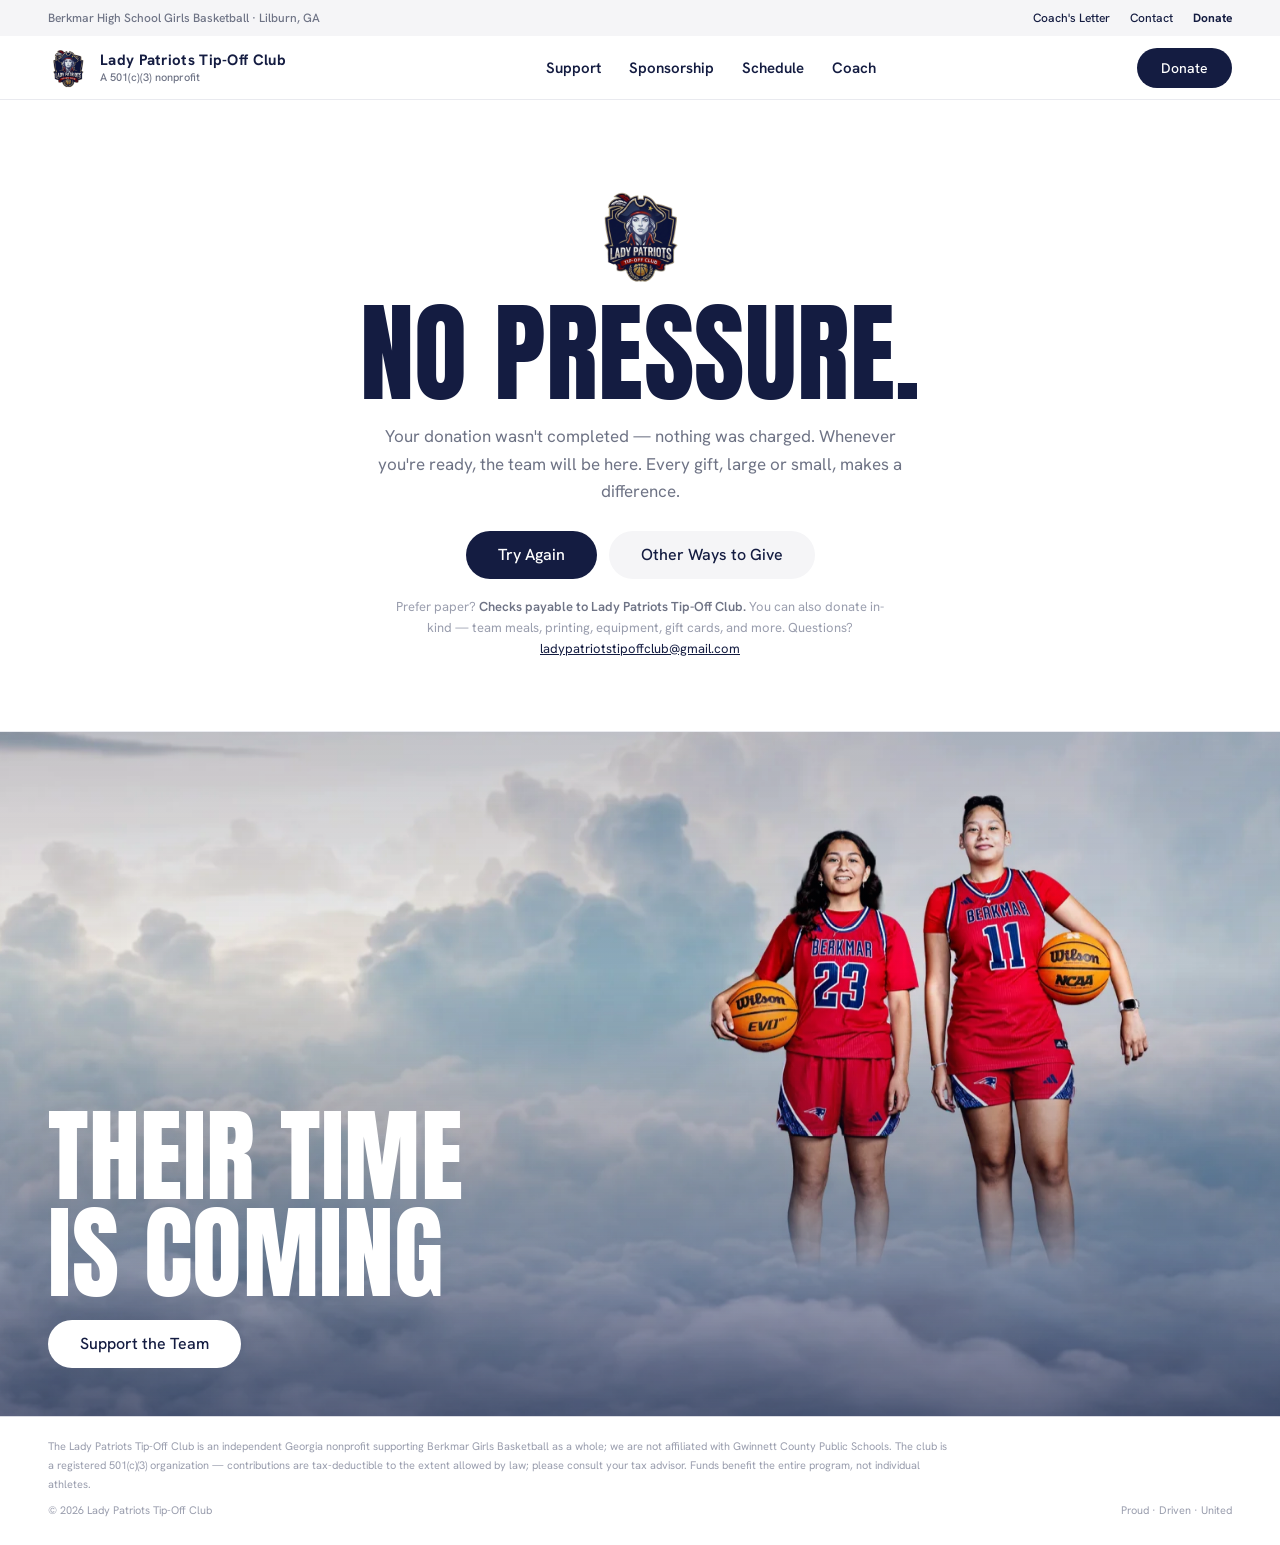
==== commit a5e333fd: "Merge PR #2: 2026–27 season — official photos and rosters 2026–27 season: official photos and roster" ====
--- a/cancelled.html
+++ b/cancelled.html
@@ -24,7 +24,7 @@
 <link rel="preconnect" href="https://fonts.googleapis.com"/>
 <link rel="preconnect" href="https://fonts.gstatic.com" crossorigin/>
 <link href="https://fonts.googleapis.com/css2?family=Anton&family=Hanken+Grotesk:wght@400;500;600;700&display=swap" rel="stylesheet"/>
-<link rel="stylesheet" href="site.css?v=6"/>
+<link rel="stylesheet" href="site.css?v=8"/>
 <style>
   .status-hero { border-bottom: 1px solid var(--hairline-soft); }
   .status-hero .wrap { padding: 88px 48px 72px; display: flex; flex-direction: column; align-items: center; text-align: center; gap: 18px; }
@@ -107,7 +107,7 @@
 </header>
 
 <section class="campaign" aria-label="Their time is coming">
-  <img data-parallax="0.08" src="assets/player-court-wide.png" alt="A Lady Patriots player dribbling up the court" style="--pos-m: 20% center;"/>
+  <img data-parallax="0.08" src="assets/campaign-duo.webp" alt="Lady Patriots #23 and #11, each with a basketball" style="--pos-m: 88% center;"/>
   <div class="c-copy">
     <div class="wrap">
       <h2 class="h-campaign c-title">
